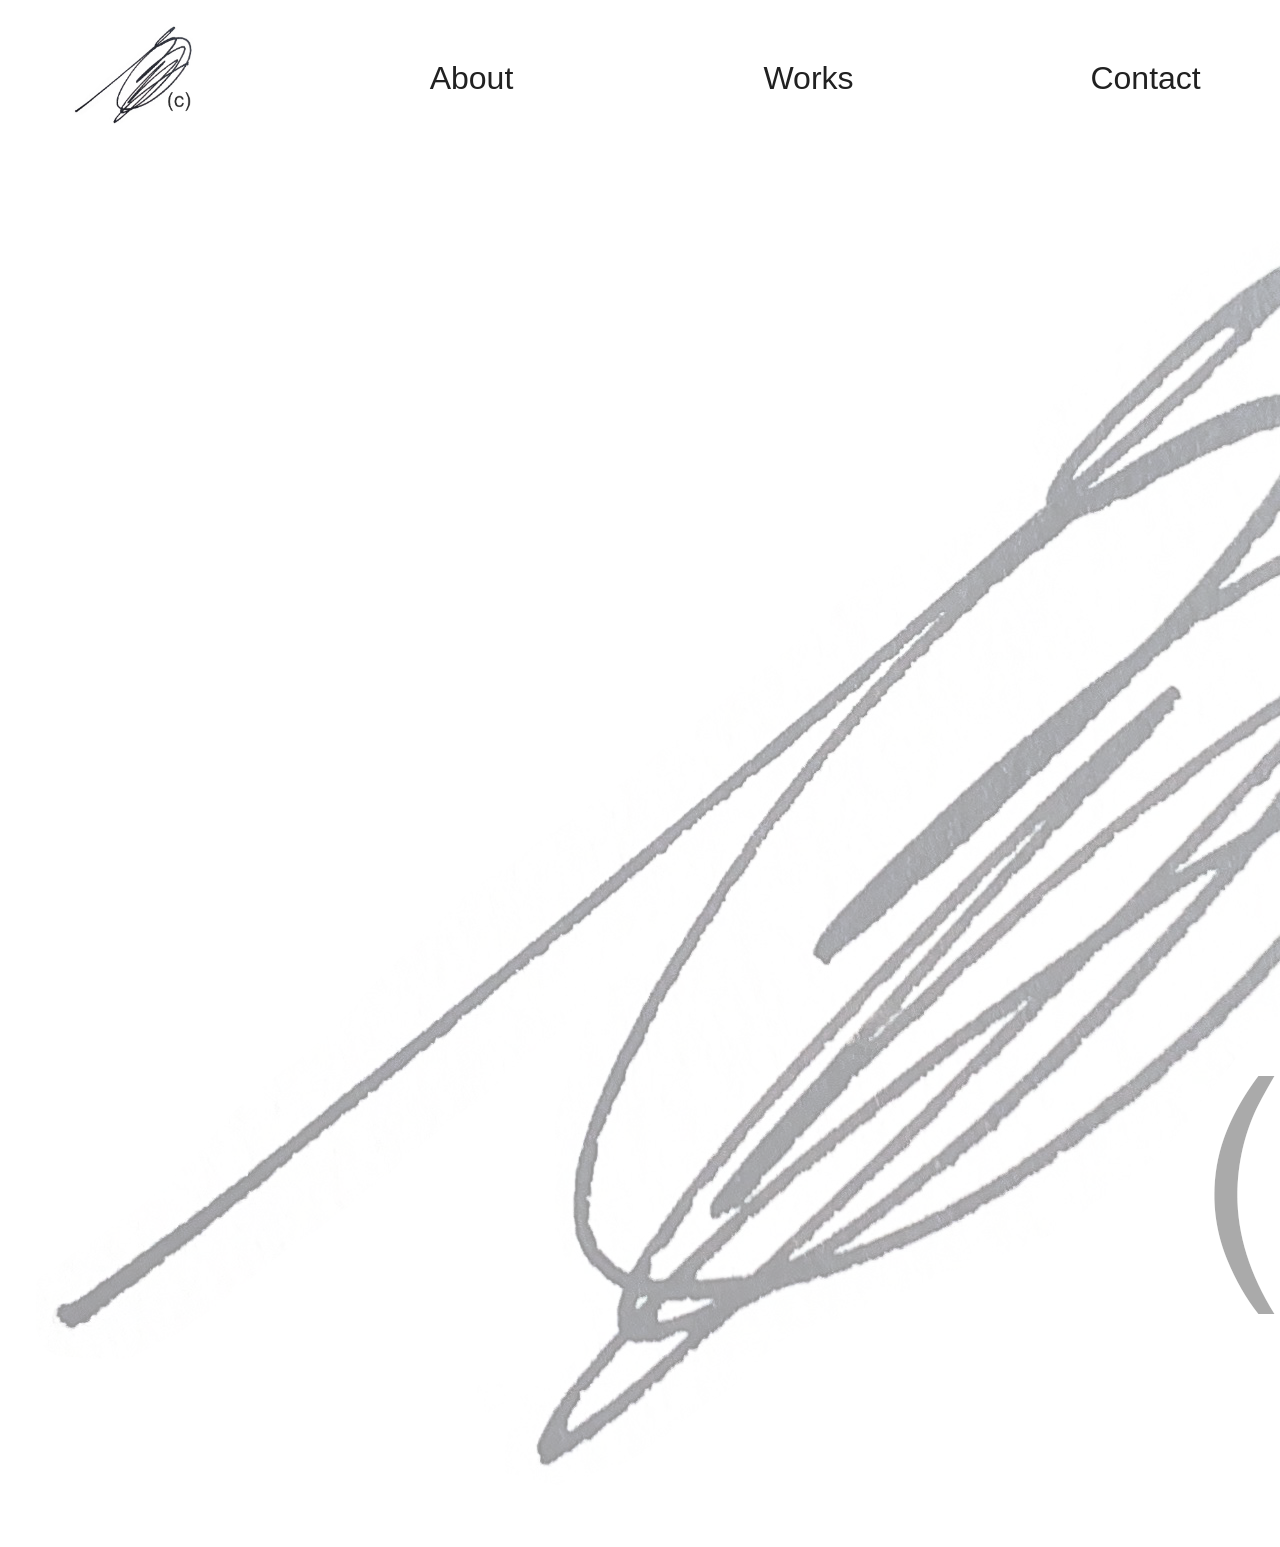
==== about.html @ 4509dc8d "ah" ====
<!DOCTYPE html>
<html>

<head>
  <link rel="stylesheet" href="styles.css">
</head>

<ul class="nav">
    <li> <a href="/"> <img src="signature.png"/> </a></li>
    <li> <a href="/about">About</a> </li>
    <li> <a href="works">Works</a> </li>
    <li> <a href="contact">Contact</a> </li>
</ul> 
<div id="map_canvas" style="position:absolute;left:0;right:0;"></div>

</div>
<div>
    <img class="background"src="signature.png" />
</div>
</div>

</html>
---- styles.css ----
img.background{
	opacity:40%;
	object-fit:contain;
	display: block;
  	margin-left: auto;
  	margin-right: auto;
  	padding-top:30px;

}

ul.nav {
	display: flex;
	justify-content: space-between;
	align-items: center;
    width:100%;
    margin:0 auto;
    padding:0;
    list-style:none;
    font-family: sans-serif; 
    font-size: xx-large;
}
.nav li { 
    display:inline-block;
    width:20%;
    margin:0;
    padding:0;
}
.nav img {
	width:50%;
	height: auto;


}
.nav a {
	color:#212121;
    text-align:center;
    padding:12px 0 13px 0;
    margin:0;
    border-left: 1px solid #fff;
    border-right: 1px solid #fff;
    display:block;
    text-decoration: none;
}

.nav a:hover {
	text-decoration: line-through; 
}

ul.nav li:first-child a{
    border:none;
}
ul.nav li:last-child a {
    border:none;
}​
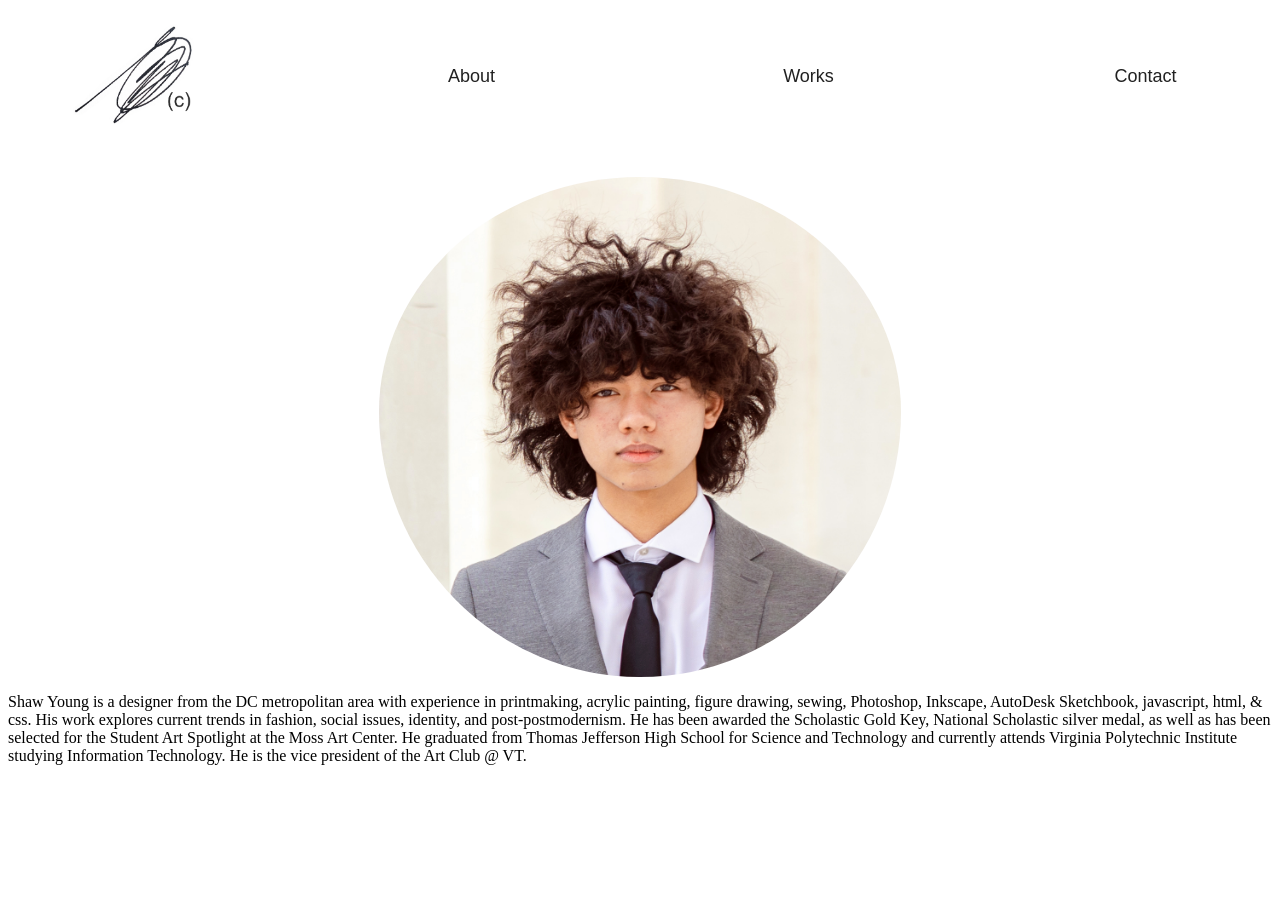
==== commit 7269a747: "threw together the about me section" ====
--- a/about.html
+++ b/about.html
@@ -6,17 +6,26 @@
 </head>
 
 <ul class="nav">
-    <li> <a href="/"> <img src="signature.png"/> </a></li>
-    <li> <a href="/about">About</a> </li>
+    <li> <a href="/index.html"> <img src="public/signature.png"/> </a></li>
+    <li> <a href="/about.html">About</a> </li>
     <li> <a href="works">Works</a> </li>
     <li> <a href="contact">Contact</a> </li>
 </ul> 
 <div id="map_canvas" style="position:absolute;left:0;right:0;"></div>
 
 </div>
-<div>
-    <img class="background"src="signature.png" />
+<div >
+    <img class="pfp" src="public/selfie_exclamation_mark.jpg" />
 </div>
+
+<p >
+  Shaw Young is a designer from the DC metropolitan area with experience in printmaking, acrylic painting, figure drawing, sewing, Photoshop, Inkscape, AutoDesk Sketchbook, javascript, html, & css.
+  His work explores current trends in fashion, social issues, identity, and post-postmodernism.
+  He has been awarded the Scholastic Gold Key, National Scholastic silver medal, as well as has been selected for the Student Art Spotlight at the Moss Art Center.
+  He graduated from Thomas Jefferson High School for Science and Technology and currently attends Virginia Polytechnic Institute studying Information Technology. 
+  He is the vice president of the Art Club @ VT. 
+
+</p>
 </div>
 
 </html>
--- a/styles.css
+++ b/styles.css
@@ -1,10 +1,29 @@
+img.pfp {
+  border-radius: 50%;
+  object-fit:contain;
+  display: block;
+  margin-left: auto;
+  margin-right: auto;
+  padding-top:30px;
+  height: 500px;
+  width: auto;
+
+}
+
+p.intro{
+    font-family: sans-serif;
+    font-size: medium;
+    text-align: center;
+}
 img.background{
 	opacity:40%;
 	object-fit:contain;
 	display: block;
-  	margin-left: auto;
-  	margin-right: auto;
-  	padding-top:30px;
+ margin-left: auto;
+ margin-right: auto;
+ padding-top:30px;
+ height: 70%;
+ width: auto;
 
 }
 
@@ -17,7 +36,7 @@
     padding:0;
     list-style:none;
     font-family: sans-serif; 
-    font-size: xx-large;
+    font-size: large;
 }
 .nav li { 
     display:inline-block;
@@ -51,4 +70,4 @@
 }
 ul.nav li:last-child a {
     border:none;
-}​+    }​
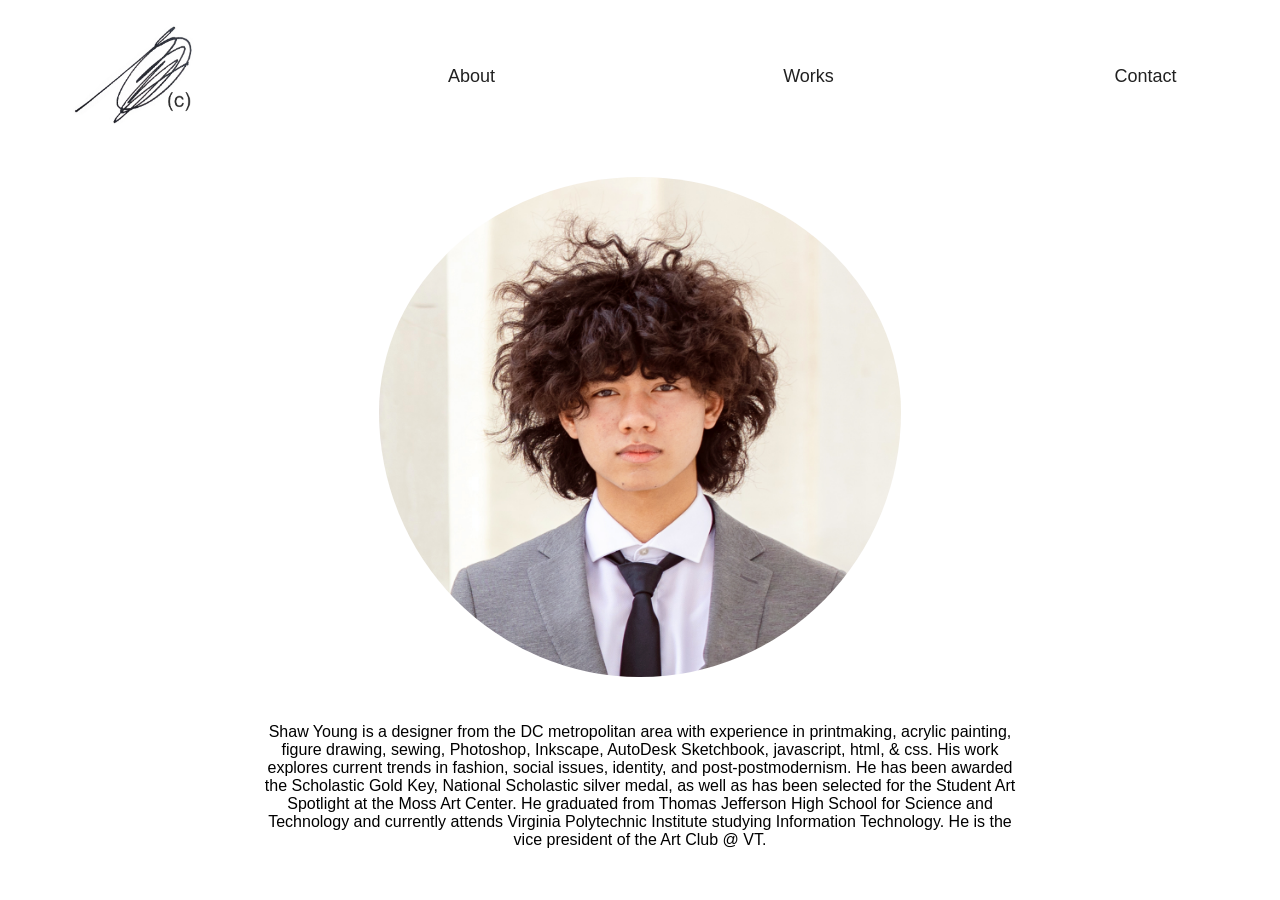
==== commit 1854498e: "fixed the introduction paragraph formatting" ====
--- a/about.html
+++ b/about.html
@@ -6,10 +6,10 @@
 </head>
 
 <ul class="nav">
-    <li> <a href="/index.html"> <img src="public/signature.png"/> </a></li>
-    <li> <a href="/about.html">About</a> </li>
-    <li> <a href="works">Works</a> </li>
-    <li> <a href="contact">Contact</a> </li>
+    <li> <a href="index.html"> <img src="public/signature.png"/> </a></li>
+    <li> <a href="">About</a> </li>
+    <li> <a href="works.html">Works</a> </li>
+    <li> <a href="contact.html">Contact</a> </li>
 </ul> 
 <div id="map_canvas" style="position:absolute;left:0;right:0;"></div>
 
@@ -18,7 +18,7 @@
     <img class="pfp" src="public/selfie_exclamation_mark.jpg" />
 </div>
 
-<p >
+<p class ="intro">
   Shaw Young is a designer from the DC metropolitan area with experience in printmaking, acrylic painting, figure drawing, sewing, Photoshop, Inkscape, AutoDesk Sketchbook, javascript, html, & css.
   His work explores current trends in fashion, social issues, identity, and post-postmodernism.
   He has been awarded the Scholastic Gold Key, National Scholastic silver medal, as well as has been selected for the Student Art Spotlight at the Moss Art Center.
--- a/styles.css
+++ b/styles.css
@@ -9,22 +9,57 @@
   width: auto;
 
 }
+a.mail {
+    color:#0000ff;
+    text-align:center;
+    padding:12px 0 13px 0;
+    margin:0;
+    border-left: 1px solid #fff;
+    border-right: 1px solid #fff;
+    display:block;
+    text-decoration: none;
+    text-size: medium;
+}
+a.mail:hover {
+    text-decoration: line-through; 
+}
 
 p.intro{
     font-family: sans-serif;
     font-size: medium;
     text-align: center;
+padding-left: 20%;
+   padding-right:20%;
+   padding-top:30px;
+   padding-bottom: 30px;
 }
 img.background{
 	opacity:40%;
 	object-fit:contain;
 	display: block;
- margin-left: auto;
- margin-right: auto;
- padding-top:30px;
- height: 70%;
- width: auto;
+   margin-left: auto;
+   margin-right: auto;
+   padding-top:30px;
+   height: 70%;
+   width: auto;
 
+}
+ul.works {
+   list-style-type: none; 
+}
+.works a {
+    color:#0000ff;
+    text-align:center;
+    padding:12px 0 13px 0;
+    margin:0;
+    border-left: 1px solid #fff;
+    border-right: 1px solid #fff;
+    display:block;
+    text-decoration: none;
+    text-size: medium;
+}
+.works a:hover {
+    text-decoration: line-through; 
 }
 
 ul.nav {
@@ -38,6 +73,7 @@
     font-family: sans-serif; 
     font-size: large;
 }
+
 .nav li { 
     display:inline-block;
     width:20%;
@@ -47,8 +83,6 @@
 .nav img {
 	width:50%;
 	height: auto;
-
-
 }
 .nav a {
 	color:#212121;
